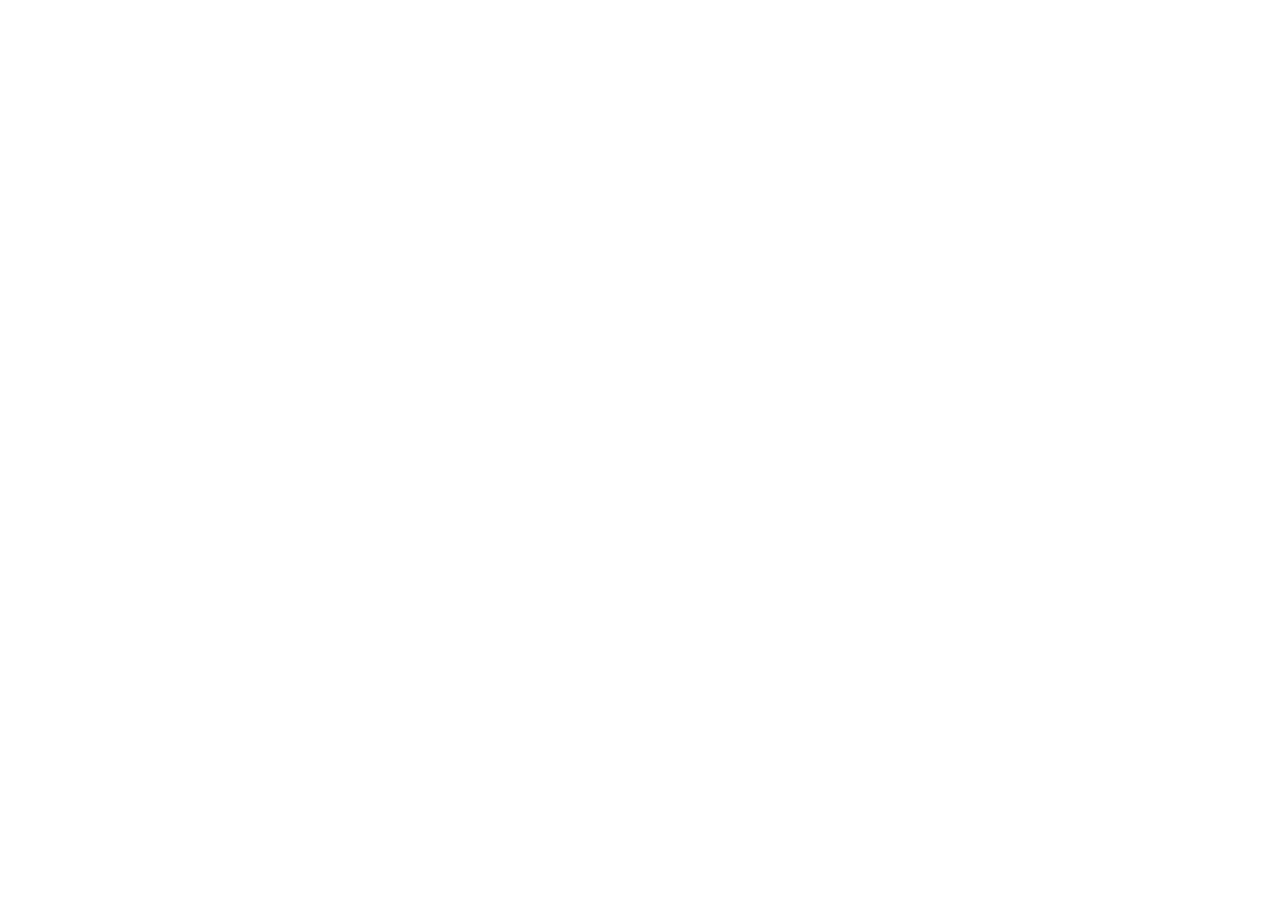
==== index.html @ 91421dbf "initial commit" ====
<!doctype html>
<html lang="en">
    <head>
        <meta charset="utf-8">
        <meta http-equiv="X-UA-Compatible" content="IE=edge">
        <meta name="viewport" content="initial-scale=1,user-scalable=no,maximum-scale=1,width=device-width">
        <meta name="mobile-web-app-capable" content="yes">
        <meta name="apple-mobile-web-app-capable" content="yes">
        <link rel="stylesheet" href="./resources/ol.css">
        <link rel="stylesheet" href="resources/fontawesome-all.min.css">
        <link href="resources/photon-geocoder-autocomplete.min.css" rel="stylesheet">
        <link rel="stylesheet" href="./resources/ol-layerswitcher.css">
        <link rel="stylesheet" href="./resources/qgis2web.css">
        <style>
        html, body {
            background-color: #ffffff;
        }
        .ol-control > * {
            background-color: #f8f8f8!important;
            color: #444444!important;
            border-radius: 0px;
        }
        .ol-attribution a, .gcd-gl-input::placeholder, .search-layer-input-search::placeholder {
            color: #444444!important;
        }
        .search-layer-input-search {
            background-color: #f8f8f8!important;
        }
        .ol-control > *:focus, .ol-control >*:hover {
            background-color: rgba(248, 248, 248, 0.7)!important;
        } 
        .ol-control {
            background-color: rgba(255,255,255,.4) !important;
            padding: 2px !important;
        } 
        </style>

        <style>
        html, body, #map {
            width: 100%;
            height: 100%;
            padding: 0;
            margin: 0;
        }
        </style>
        <title></title>
    </head>
    <body>
        <div id="map">
            <div id="popup" class="ol-popup">
                <a href="#" id="popup-closer" class="ol-popup-closer"></a>
                <div id="popup-content"></div>
            </div>
        </div>
        <script src="resources/qgis2web_expressions.js"></script>
<script src="resources/proj4.js"></script>
        <script>proj4.defs('EPSG:3857','+proj=merc +a=6378137 +b=6378137 +lat_ts=0 +lon_0=0 +x_0=0 +y_0=0 +k=1 +units=m +nadgrids=@null +wktext +no_defs');</script>
        <script src="./resources/functions.js"></script>
        <script src="./resources/ol.js"></script>
        <script src="./resources/ol-layerswitcher.js"></script>
        <script src="resources/photon-geocoder-autocomplete.min.js"></script>
        <script src="resources/olms.js"></script>
        <script src="layers/adm2_with_operations_1.js"></script><script src="layers/sdn_admin0_2.js"></script><script src="layers/20260426_HCF_3.js"></script><script src="layers/sdn_office_locations_4.js"></script>
        <script src="styles/adm2_with_operations_1_style.js"></script><script src="styles/sdn_admin0_2_style.js"></script><script src="styles/20260426_HCF_3_style.js"></script><script src="styles/sdn_office_locations_4_style.js"></script>
        <script src="./layers/layers.js" type="text/javascript"></script> 
        <script src="./resources/Autolinker.min.js"></script>
        <script src="./resources/qgis2web.js"></script>        
    </body>
</html>
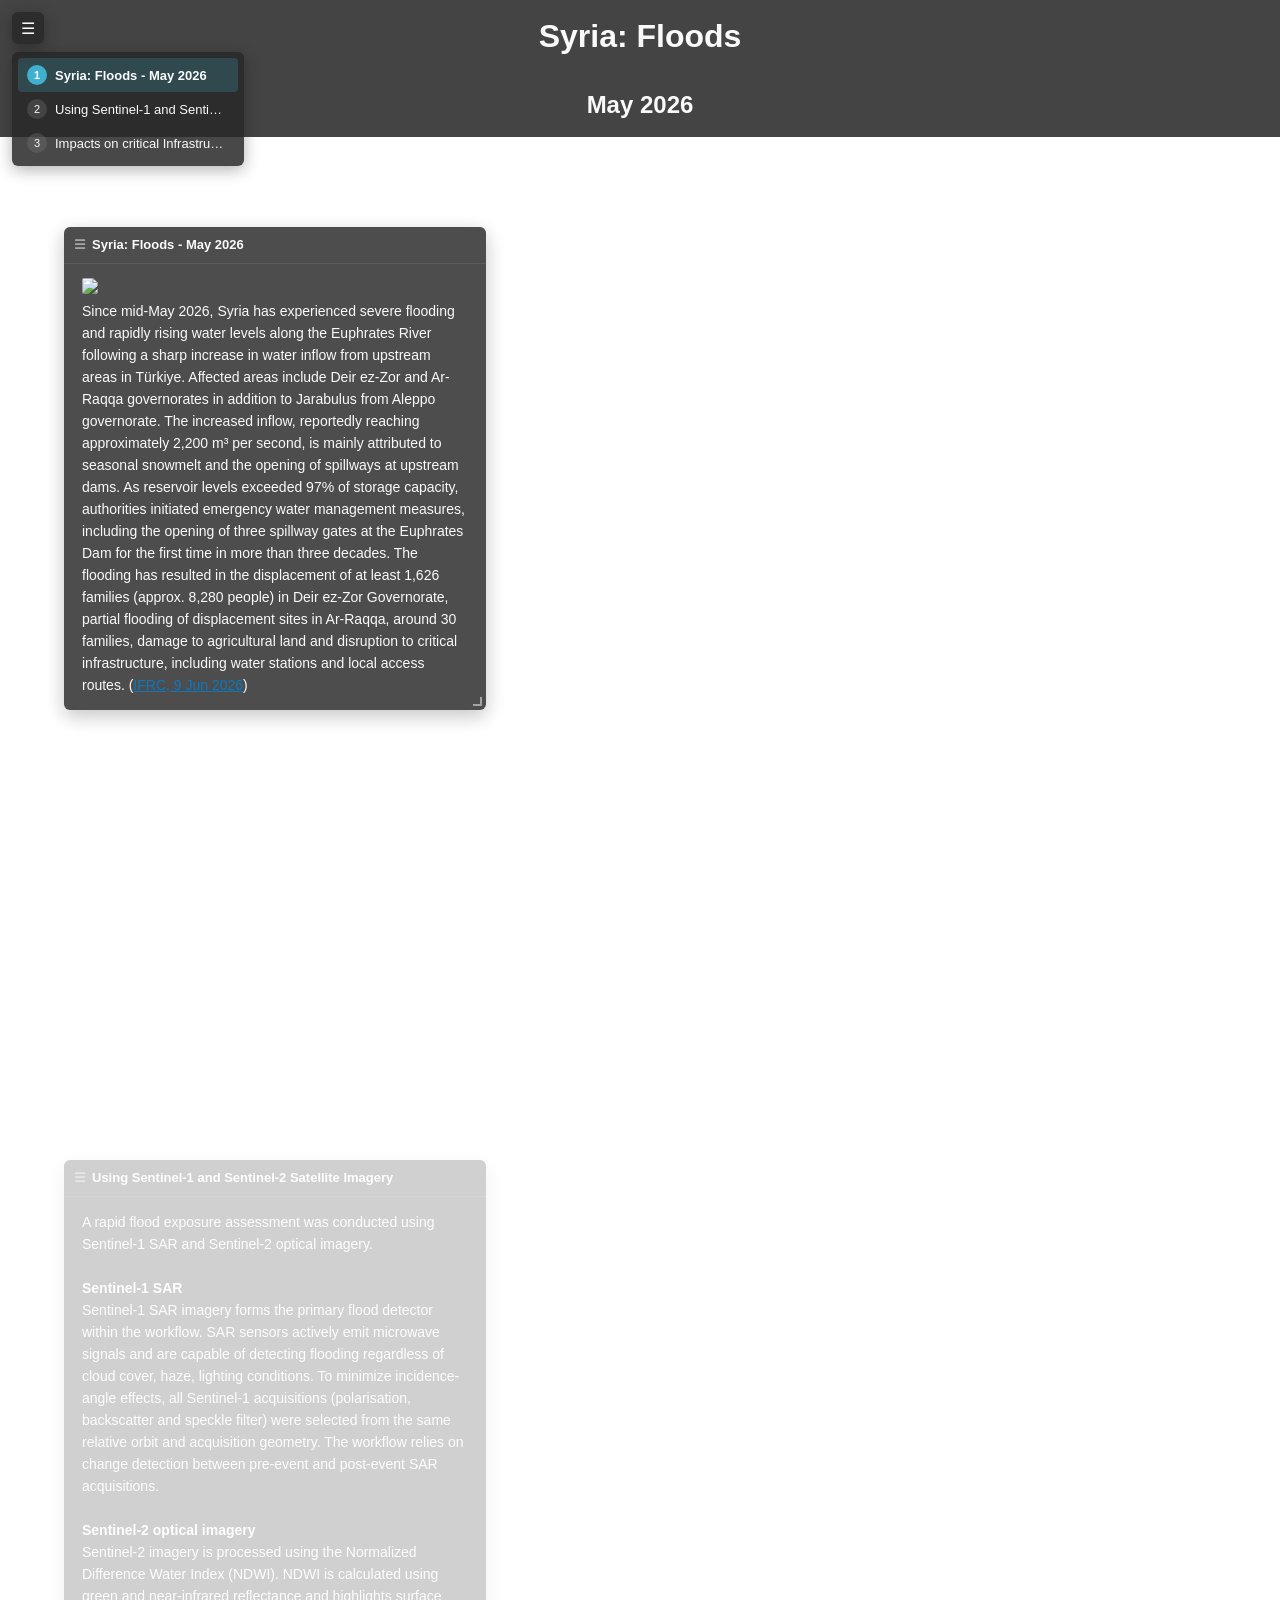
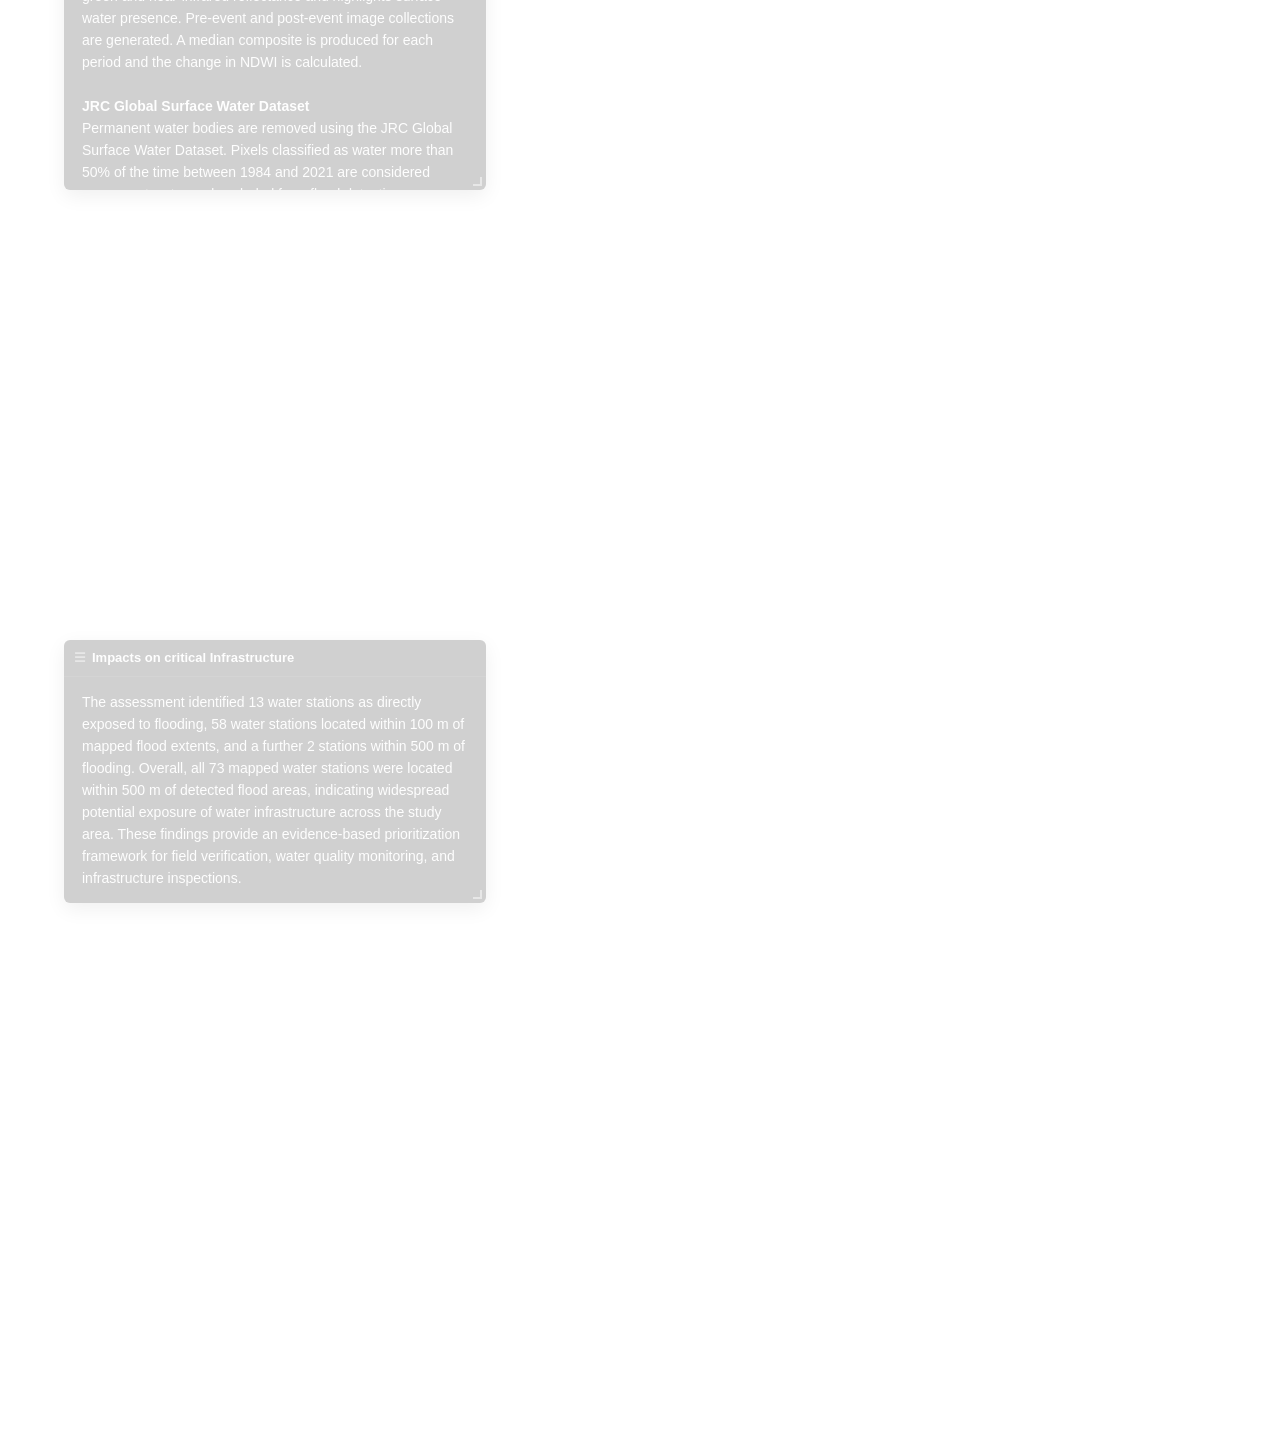
==== commit 8402dd00: "Rename syria-floods_storymap.html to index.html" ====
--- a/index.html
+++ b/index.html
@@ -1,69 +1,559 @@
-<!doctype html>
-<html lang="en">
-    <head>
-        <meta charset="utf-8">
-        <meta http-equiv="X-UA-Compatible" content="IE=edge">
-        <meta name="viewport" content="initial-scale=1,user-scalable=no,maximum-scale=1,width=device-width">
-        <meta name="mobile-web-app-capable" content="yes">
-        <meta name="apple-mobile-web-app-capable" content="yes">
-        <link rel="stylesheet" href="./resources/ol.css">
-        <link rel="stylesheet" href="resources/fontawesome-all.min.css">
-        <link href="resources/photon-geocoder-autocomplete.min.css" rel="stylesheet">
-        <link rel="stylesheet" href="./resources/ol-layerswitcher.css">
-        <link rel="stylesheet" href="./resources/qgis2web.css">
-        <style>
-        html, body {
-            background-color: #ffffff;
-        }
-        .ol-control > * {
-            background-color: #f8f8f8!important;
-            color: #444444!important;
-            border-radius: 0px;
-        }
-        .ol-attribution a, .gcd-gl-input::placeholder, .search-layer-input-search::placeholder {
-            color: #444444!important;
-        }
-        .search-layer-input-search {
-            background-color: #f8f8f8!important;
-        }
-        .ol-control > *:focus, .ol-control >*:hover {
-            background-color: rgba(248, 248, 248, 0.7)!important;
-        } 
-        .ol-control {
-            background-color: rgba(255,255,255,.4) !important;
-            padding: 2px !important;
-        } 
-        </style>
-
-        <style>
-        html, body, #map {
-            width: 100%;
-            height: 100%;
-            padding: 0;
-            margin: 0;
-        }
-        </style>
-        <title></title>
-    </head>
-    <body>
-        <div id="map">
-            <div id="popup" class="ol-popup">
-                <a href="#" id="popup-closer" class="ol-popup-closer"></a>
-                <div id="popup-content"></div>
-            </div>
-        </div>
-        <script src="resources/qgis2web_expressions.js"></script>
-<script src="resources/proj4.js"></script>
-        <script>proj4.defs('EPSG:3857','+proj=merc +a=6378137 +b=6378137 +lat_ts=0 +lon_0=0 +x_0=0 +y_0=0 +k=1 +units=m +nadgrids=@null +wktext +no_defs');</script>
-        <script src="./resources/functions.js"></script>
-        <script src="./resources/ol.js"></script>
-        <script src="./resources/ol-layerswitcher.js"></script>
-        <script src="resources/photon-geocoder-autocomplete.min.js"></script>
-        <script src="resources/olms.js"></script>
-        <script src="layers/adm2_with_operations_1.js"></script><script src="layers/sdn_admin0_2.js"></script><script src="layers/20260426_HCF_3.js"></script><script src="layers/sdn_office_locations_4.js"></script>
-        <script src="styles/adm2_with_operations_1_style.js"></script><script src="styles/sdn_admin0_2_style.js"></script><script src="styles/20260426_HCF_3_style.js"></script><script src="styles/sdn_office_locations_4_style.js"></script>
-        <script src="./layers/layers.js" type="text/javascript"></script> 
-        <script src="./resources/Autolinker.min.js"></script>
-        <script src="./resources/qgis2web.js"></script>        
-    </body>
-</html>
+<!DOCTYPE html>
+<html lang="en">
+
+<head>
+    <meta charset='utf-8' />
+    <title>Syria: Floods</title>
+    <meta name='viewport' content='initial-scale=1,maximum-scale=1,user-scalable=no' />
+    <!-- SRI hashes are pinned to the versions above; update both together. -->
+    <script src='https://unpkg.com/maplibre-gl@5.24.0/dist/maplibre-gl.js' integrity='sha384-5+cfbwT0iiub6VsQAdn6yz16nr6sDiQoHx6tm4O8OVYXHYOxcffFmCJBL0dgdvGp' crossorigin='anonymous'></script>
+    <link href='https://unpkg.com/maplibre-gl@5.24.0/dist/maplibre-gl.css' rel='stylesheet' integrity='sha384-uTttxo/aOKbdE5RlD/SPzSDoDmNvGlUYPjONi2MN/b7c9HPSvW07OIuyP7uL6jxK' crossorigin='anonymous' />
+    <script src="https://unpkg.com/scrollama@3.2.0/build/scrollama.js" integrity="sha384-cQr5Cx9W8UDNyE09swPH4QMork1pq5sHUzY32DbxJ/WpWFSpr2MG8FGs/3pMjp2S" crossorigin="anonymous"></script>
+    <style>
+        body { margin: 0; padding: 0; font-family: -apple-system, BlinkMacSystemFont, 'Segoe UI', Roboto, sans-serif; }
+        a, a:hover, a:visited { color: #0071bc; }
+        #map { top: 0; height: 100vh; width: 100vw; position: fixed; }
+        #header { margin: auto; width: 100%; position: relative; z-index: 5; }
+        #header h1, #header h2, #header p { margin: 0; padding: 2vh 2vw; text-align: center; }
+        #footer { width: 100%; min-height: 5vh; padding: 2vh 0; text-align: center; line-height: 25px; font-size: 13px; position: relative; z-index: 5; }
+        #features { padding-top: 10vh; padding-bottom: 10vh; }
+        .hidden { visibility: hidden; }
+        .centered { width: 50vw; margin: 0 auto; }
+        .lefty { width: 33vw; margin-left: 5vw; }
+        .righty { width: 33vw; margin-left: 62vw; }
+        .fully { width: 100%; margin: auto; }
+        .light { color: #444; background-color: #fafafa; }
+        .dark { color: #fafafa; background-color: #444; }
+        .step { padding-bottom: 50vh; opacity: 0.25; transition: opacity 0.3s; }
+        .step.active { opacity: 0.95; }
+        /* Start/closing slides are empty full-height scroll targets (#998). */
+        .sm-slide-step { min-height: 90vh; padding-bottom: 0; }
+        /* Solid cover painted over the map for a blank/black slide; below the
+           nav, and pointer-events:none so the page still scrolls. */
+        #slide-cover { position: fixed; inset: 0; z-index: 15; display: none; pointer-events: none; }
+        .sm-card { position: relative; display: flex; flex-direction: column; max-height: 70vh; line-height: 22px; font-size: 14px; border-radius: 6px; box-shadow: 0 6px 20px rgba(0,0,0,0.25); overflow: hidden; }
+        .sm-bar { display: flex; align-items: center; gap: 6px; padding: 7px 10px; cursor: move; user-select: none; touch-action: none; font-weight: 600; font-size: 13px; border-bottom: 1px solid rgba(127,127,127,0.25); }
+        .sm-grip { opacity: 0.5; flex-shrink: 0; }
+        .sm-title { overflow: hidden; text-overflow: ellipsis; white-space: nowrap; }
+        .sm-body { flex: 1 1 auto; min-height: 0; overflow-y: auto; padding: 14px 18px; }
+        .sm-body p { margin: 0; }
+        .sm-body img { width: 100%; max-height: 38vh; object-fit: cover; border-radius: 2px; }
+        .sm-resize { position: absolute; right: 0; bottom: 0; width: 18px; height: 18px; cursor: nwse-resize; touch-action: none; }
+        .sm-resize::after { content: ''; position: absolute; right: 4px; bottom: 4px; width: 7px; height: 7px; border-right: 2px solid currentColor; border-bottom: 2px solid currentColor; opacity: 0.5; }
+        #nav { position: fixed; left: 12px; top: 52px; max-height: calc(100vh - 64px); width: 220px; overflow-y: auto; z-index: 20; border-radius: 6px; padding: 6px; box-shadow: 0 4px 16px rgba(0,0,0,0.3); font-size: 13px; }
+        #nav.dark { background: rgba(40,40,40,0.85); color: #fafafa; }
+        #nav.light { background: rgba(250,250,250,0.92); color: #444; }
+        #nav.hidden-nav { display: none; }
+        /* Toggle button for the chapter list (#995). */
+        #nav-toggle { position: fixed; left: 12px; top: 12px; z-index: 21; width: 32px; height: 32px; border: none; border-radius: 6px; cursor: pointer; display: flex; align-items: center; justify-content: center; font-size: 16px; box-shadow: 0 4px 16px rgba(0,0,0,0.3); }
+        #nav-toggle.dark { background: rgba(40,40,40,0.85); color: #fafafa; }
+        #nav-toggle.light { background: rgba(250,250,250,0.92); color: #444; }
+        .nav-item { display: flex; gap: 8px; align-items: center; padding: 7px 9px; border-radius: 4px; cursor: pointer; }
+        .nav-item:hover { background: rgba(127,127,127,0.18); }
+        .nav-item.active { background: rgba(63,177,206,0.22); font-weight: 600; }
+        .nav-num { width: 20px; height: 20px; border-radius: 50%; background: rgba(127,127,127,0.3); display: inline-flex; align-items: center; justify-content: center; font-size: 11px; flex-shrink: 0; }
+        .nav-item.active .nav-num { background: #3fb1ce; color: #fff; }
+        .nav-title { overflow: hidden; text-overflow: ellipsis; white-space: nowrap; }
+        /* Keep the nav toggle reachable on small screens so the chapter list
+           stays discoverable; only cap the pane width to the viewport. */
+        @media (max-width: 750px) { .centered, .lefty, .righty, .fully { width: 90vw; margin: 0 auto; } #nav { width: auto; max-width: calc(100vw - 24px); } }
+        .maplibregl-canvas-container.maplibregl-touch-zoom-rotate.maplibregl-touch-drag-pan,
+        .maplibregl-canvas-container.maplibregl-touch-zoom-rotate.maplibregl-touch-drag-pan .maplibregl-canvas { touch-action: unset; }
+        #inset-map { position: fixed; width: 180px; height: 180px; border: 2px solid rgba(255, 255, 255, 0.8); border-radius: 4px; box-shadow: 0 2px 10px rgba(0, 0, 0, 0.3); z-index: 10; }
+        #inset-map.top-left { top: 10px; left: 10px; }
+        #inset-map.top-right { top: 10px; right: 10px; }
+        #inset-map.bottom-left { bottom: 30px; left: 10px; }
+        #inset-map.bottom-right { bottom: 30px; right: 10px; }
+        .inset-marker { width: 12px; height: 12px; background-color: #ff6b6b; border: 2px solid white; border-radius: 50%; box-shadow: 0 2px 4px rgba(0, 0, 0, 0.3); }
+    </style>
+</head>
+
+<body>
+    <div id="map"></div>
+    <div id="story"></div>
+
+    <script>
+        var config = {
+    "style": "https://tiles.openfreemap.org/styles/liberty",
+    "projection": "mercator",
+    "showMarkers": false,
+    "markerColor": "#3fb1ce",
+    "inset": true,
+    "insetPosition": "bottom-right",
+    "insetStyle": "https://basemaps.cartocdn.com/gl/positron-gl-style/style.json",
+    "insetZoom": 1,
+    "theme": "dark",
+    "auto": false,
+    "hideChapterNav": false,
+    "startSlide": "none",
+    "endSlide": "none",
+    "globalView": {
+        "center": [
+            0,
+            20
+        ],
+        "zoom": 0.6,
+        "pitch": 0,
+        "bearing": 0
+    },
+    "startStepId": "__story_start__",
+    "endStepId": "__story_end__",
+    "navToggleLabel": "Toggle chapter list",
+    "title": "Syria: Floods",
+    "subtitle": "May 2026",
+    "byline": "",
+    "footer": "",
+    "chapters": [
+        {
+            "id": "826bf9f7-1dea-48bf-9ca9-4e20dc537b6d",
+            "alignment": "left",
+            "hidden": false,
+            "title": "Syria: Floods - May 2026",
+            "image": "https://encrypted-tbn0.gstatic.com/images?q=tbn:ANd9GcSslNcKf5wWpE1GiyU4N1nhE_xN5Qv2vwcPziFyuU2mZw&s=10",
+            "description": "<p>Since mid-May 2026, Syria has experienced severe flooding and rapidly rising water levels along the Euphrates River following a sharp increase in water inflow from upstream areas in Türkiye. Affected areas include Deir ez-Zor and Ar-Raqqa governorates in addition to Jarabulus from Aleppo governorate. The increased inflow, reportedly reaching approximately 2,200 m³ per second, is mainly attributed to seasonal snowmelt and the opening of spillways at upstream dams. As reservoir levels exceeded 97% of storage capacity, authorities initiated emergency water management measures, including the opening of three spillway gates at the Euphrates Dam for the first time in more than three decades. The flooding has resulted in the displacement of at least 1,626 families (approx. 8,280 people) in Deir ez-Zor Governorate, partial flooding of displacement sites in Ar-Raqqa, around 30 families, damage to agricultural land and disruption to critical infrastructure, including water stations and local access routes. (<a href=\"https://reliefweb.int/node/4215560/\">IFRC, 9 Jun 2026<\/a>)<\/p>",
+            "location": {
+                "center": [
+                    39.84635480259021,
+                    35.461527410510286
+                ],
+                "zoom": 7.823825531131459,
+                "pitch": 0,
+                "bearing": 0
+            },
+            "mapAnimation": "flyTo",
+            "rotateAnimation": false,
+            "callback": "",
+            "onChapterEnter": [
+                {
+                    "layer": "basemap-esri-world-imagery",
+                    "opacity": 1,
+                    "duration": 1000
+                },
+                {
+                    "layer": "vector-foppoad",
+                    "opacity": 0,
+                    "duration": 1000
+                }
+            ],
+            "onChapterExit": []
+        },
+        {
+            "id": "ae7ae0db-b40f-4c99-979f-4681171327d2",
+            "alignment": "left",
+            "hidden": false,
+            "title": "Using Sentinel-1 and Sentinel-2 Satellite Imagery",
+            "image": "",
+            "description": "<p>A rapid flood exposure assessment was conducted using Sentinel-1 SAR and Sentinel-2 optical imagery.\n<br>\n<br>\n<b>Sentinel-1 SAR<\/b>\n<br>Sentinel-1 SAR imagery forms the primary flood detector within the workflow. SAR sensors actively emit microwave signals and are capable of detecting flooding regardless of cloud cover, haze, lighting conditions. To minimize incidence-angle effects, all Sentinel-1 acquisitions (polarisation, backscatter and speckle filter) were selected from the same relative orbit and acquisition geometry. The workflow relies on change detection between pre-event and post-event SAR acquisitions.\n<br>\n<br>\n<b>Sentinel-2 optical imagery<\/b>\n<br>Sentinel-2 imagery is processed using the Normalized Difference Water Index (NDWI). NDWI is calculated using green and near-infrared reflectance and highlights surface water presence. Pre-event and post-event image collections are generated. A median composite is produced for each period and the change in NDWI is calculated.\n<br>\n<br>\n<b>JRC Global Surface Water Dataset<\/b>\n<br>Permanent water bodies are removed using the JRC Global Surface Water Dataset. Pixels classified as water more than 50% of the time between 1984 and 2021 are considered permanent water and excluded from flood detection.\n<br>\n<br>\nThe red areas shown on the map indicate the combined flood detections from Sentinel-1 and Sentinel-2<\/p>",
+            "location": {
+                "center": [
+                    39.21318654819106,
+                    35.86657689725662
+                ],
+                "zoom": 11.136296899595903,
+                "pitch": 0,
+                "bearing": 0
+            },
+            "mapAnimation": "flyTo",
+            "rotateAnimation": false,
+            "callback": "",
+            "onChapterEnter": [
+                {
+                    "layer": "basemap-esri-world-imagery",
+                    "opacity": 1,
+                    "duration": 1000
+                },
+                {
+                    "layer": "vector-foppoad",
+                    "opacity": 0,
+                    "duration": 1000
+                }
+            ],
+            "onChapterExit": []
+        },
+        {
+            "id": "61b2080a-58e6-4506-94ed-2419f659fa6b",
+            "alignment": "left",
+            "hidden": false,
+            "title": "Impacts on critical Infrastructure",
+            "image": "",
+            "description": "<p>\nThe assessment identified 13 water stations as directly exposed to flooding, 58 water stations located within 100 m of mapped flood extents, and a further 2 stations within 500 m of flooding. Overall, all 73 mapped water stations were located within 500 m of detected flood areas, indicating widespread potential exposure of water infrastructure across the study area. These findings provide an evidence-based prioritization framework for field verification, water quality monitoring, and infrastructure inspections.\n<\/p>",
+            "location": {
+                "center": [
+                    40.134029736208504,
+                    35.157437647575506
+                ],
+                "zoom": 9.185496595441512,
+                "pitch": 0,
+                "bearing": 0
+            },
+            "mapAnimation": "flyTo",
+            "rotateAnimation": false,
+            "callback": "",
+            "onChapterEnter": [
+                {
+                    "layer": "vector-foppoad",
+                    "opacity": 1,
+                    "duration": 1000
+                },
+                {
+                    "layer": "basemap-esri-world-imagery",
+                    "opacity": 1,
+                    "duration": 1000
+                }
+            ],
+            "onChapterExit": []
+        }
+    ]
+};
+    </script>
+    <script>
+        var layerTypes = {
+            'fill': ['fill-opacity'],
+            'line': ['line-opacity'],
+            'circle': ['circle-opacity', 'circle-stroke-opacity'],
+            'symbol': ['icon-opacity', 'text-opacity'],
+            'raster': ['raster-opacity'],
+            'fill-extrusion': ['fill-extrusion-opacity'],
+            'heatmap': ['heatmap-opacity'],
+            'hillshade': ['hillshade-exaggeration']
+        };
+        var alignments = { 'left': 'lefty', 'center': 'centered', 'right': 'righty', 'full': 'fully' };
+
+        function getLayerPaintType(layer) { var sl = map.getLayer(layer); return sl ? layerTypes[sl.type] : null; }
+        function setLayerOpacity(layer) {
+            if (!map.getLayer(layer.layer)) return;
+            var paintProps = getLayerPaintType(layer.layer);
+            if (!paintProps) return;
+            paintProps.forEach(function (prop) {
+                if (layer.duration) {
+                    map.setPaintProperty(layer.layer, prop + '-transition', { duration: layer.duration });
+                }
+                map.setPaintProperty(layer.layer, prop, layer.opacity);
+            });
+        }
+
+        var story = document.getElementById('story');
+        var features = document.createElement('div');
+        features.setAttribute('id', 'features');
+        var header = document.createElement('div');
+
+        if (config.title) { var t = document.createElement('h1'); t.innerText = config.title; header.appendChild(t); }
+        if (config.subtitle) { var s = document.createElement('h2'); s.innerText = config.subtitle; header.appendChild(s); }
+        if (config.byline) { var b = document.createElement('p'); b.innerText = config.byline; header.appendChild(b); }
+        if (header.children.length > 0) { header.classList.add(config.theme); header.setAttribute('id', 'header'); story.appendChild(header); }
+
+        function makeDraggable(handle, card) {
+            var dx = 0, dy = 0;
+            handle.addEventListener('pointerdown', function (e) {
+                e.preventDefault();
+                var sx = e.clientX, sy = e.clientY, bx = dx, by = dy;
+                function move(ev) { dx = bx + (ev.clientX - sx); dy = by + (ev.clientY - sy); card.style.transform = 'translate(' + dx + 'px,' + dy + 'px)'; }
+                function up() { window.removeEventListener('pointermove', move); window.removeEventListener('pointerup', up); }
+                window.addEventListener('pointermove', move); window.addEventListener('pointerup', up);
+            });
+            handle.addEventListener('dblclick', function () { dx = 0; dy = 0; card.style.transform = ''; });
+        }
+        function makeResizable(handle, card) {
+            handle.addEventListener('pointerdown', function (e) {
+                e.preventDefault(); e.stopPropagation();
+                var sx = e.clientX, sy = e.clientY, r = card.getBoundingClientRect(), bw = r.width, bh = r.height;
+                function move(ev) { card.style.width = Math.max(200, bw + (ev.clientX - sx)) + 'px'; card.style.height = Math.max(120, bh + (ev.clientY - sy)) + 'px'; }
+                function up() { window.removeEventListener('pointermove', move); window.removeEventListener('pointerup', up); }
+                window.addEventListener('pointermove', move); window.addEventListener('pointerup', up);
+            });
+        }
+
+        // Optional intro/outro slides are empty full-height scroll targets;
+        // their treatment (cover or camera) is applied on enter (#998).
+        function makeSlideStep(id) {
+            var s = document.createElement('div');
+            s.className = 'step sm-slide-step';
+            s.setAttribute('id', id);
+            return s;
+        }
+        if (config.startSlide && config.startSlide !== 'none') features.appendChild(makeSlideStep(config.startStepId));
+
+        config.chapters.forEach(function (record, idx) {
+            var container = document.createElement('div');
+            container.setAttribute('id', record.id);
+            container.classList.add('step');
+            container.classList.add(alignments[record.alignment] || 'centered');
+            // Don't pre-activate chapter 1 when a start slide opens the story, so
+            // its active state isn't shown during the intro slide (#998 review).
+            if (idx === 0 && !(config.startSlide && config.startSlide !== 'none')) container.classList.add('active');
+            if (record.hidden) container.classList.add('hidden');
+
+            var card = document.createElement('div');
+            card.className = 'sm-card ' + config.theme;
+
+            var bar = document.createElement('div');
+            bar.className = 'sm-bar';
+            var grip = document.createElement('span'); grip.className = 'sm-grip'; grip.textContent = '☰';
+            var barTitle = document.createElement('span'); barTitle.className = 'sm-title'; barTitle.innerText = record.title || ('Chapter ' + (idx + 1));
+            bar.appendChild(grip); bar.appendChild(barTitle);
+            makeDraggable(bar, card);
+            card.appendChild(bar);
+
+            var body = document.createElement('div');
+            body.className = 'sm-body';
+            if (record.image) { var img = new Image(); img.src = record.image; body.appendChild(img); }
+            if (record.description) { var p = document.createElement('p'); p.innerHTML = record.description; body.appendChild(p); }
+            card.appendChild(body);
+
+            var rz = document.createElement('div'); rz.className = 'sm-resize';
+            makeResizable(rz, card);
+            card.appendChild(rz);
+
+            container.appendChild(card);
+            features.appendChild(container);
+        });
+        if (config.endSlide && config.endSlide !== 'none') features.appendChild(makeSlideStep(config.endStepId));
+        story.appendChild(features);
+
+        // Navigation pane: list chapters and jump to one on click.
+        var nav = document.createElement('div');
+        nav.id = 'nav';
+        nav.className = config.theme;
+        config.chapters.forEach(function (record, idx) {
+            var item = document.createElement('div');
+            item.className = 'nav-item' + ((idx === 0 && !(config.startSlide && config.startSlide !== 'none')) ? ' active' : '');
+            item.setAttribute('data-id', record.id);
+            var num = document.createElement('span'); num.className = 'nav-num'; num.innerText = (idx + 1);
+            var t = document.createElement('span'); t.className = 'nav-title'; t.innerText = record.title || ('Chapter ' + (idx + 1));
+            item.appendChild(num); item.appendChild(t);
+            item.addEventListener('click', function () {
+                var c = document.getElementById(record.id);
+                var card = c && c.querySelector('.sm-card');
+                (card || c).scrollIntoView({ block: 'center' });
+            });
+            nav.appendChild(item);
+        });
+        document.body.appendChild(nav);
+        var navItems = nav.querySelectorAll('.nav-item');
+
+        // Toggle button so the chapter list can be opened/closed; it starts
+        // collapsed for a "discoverable chapters" story (#995).
+        var navToggle = document.createElement('button');
+        navToggle.id = 'nav-toggle';
+        navToggle.className = config.theme;
+        navToggle.type = 'button';
+        navToggle.title = config.navToggleLabel;
+        navToggle.setAttribute('aria-label', config.navToggleLabel);
+        // aria-pressed mirrors the in-app presenter so assistive tech announces
+        // whether the chapter list is open (#995). It is true when the nav shows.
+        navToggle.setAttribute('aria-pressed', config.hideChapterNav ? 'false' : 'true');
+        navToggle.textContent = '☰';
+        navToggle.addEventListener('click', function () {
+            var nowHidden = nav.classList.toggle('hidden-nav');
+            navToggle.setAttribute('aria-pressed', nowHidden ? 'false' : 'true');
+        });
+        document.body.appendChild(navToggle);
+        if (config.hideChapterNav) nav.classList.add('hidden-nav');
+
+        // Solid cover for a blank/black start or closing slide (#998).
+        var cover = document.createElement('div');
+        cover.id = 'slide-cover';
+        document.body.appendChild(cover);
+        function slideBg(mode) {
+            if (mode === 'black') return '#000000';
+            if (mode === 'blank') return config.theme === 'light' ? '#fafafa' : '#444444';
+            return null;
+        }
+
+        var footer = document.createElement('div');
+        if (config.footer) { var f = document.createElement('p'); f.innerHTML = config.footer; footer.appendChild(f); }
+        if (footer.children.length > 0) { footer.classList.add(config.theme); footer.setAttribute('id', 'footer'); story.appendChild(footer); }
+
+        // Apply the start slide's initial state during DOM construction (before
+        // map load) so a slow style/tile load can't flash the story header/footer
+        // or an uncovered map on a supposedly text-free start slide (#998 review).
+        if (config.startSlide && config.startSlide !== 'none') {
+            var startHeaderEl = document.getElementById('header');
+            if (startHeaderEl) startHeaderEl.classList.add('hidden');
+            var startFooterEl = document.getElementById('footer');
+            if (startFooterEl) startFooterEl.classList.add('hidden');
+            var startBg = slideBg(config.startSlide);
+            if (startBg) { cover.style.background = startBg; cover.style.display = 'block'; }
+        }
+
+        // Shape right-to-left scripts (Arabic, Hebrew, Persian, …) correctly so
+        // basemap labels are not rendered reversed. Lazy-loaded, so it only
+        // downloads when an RTL label is actually encountered. The URL is loaded
+        // by a Web Worker via importScripts(), which (unlike a <script> tag)
+        // cannot carry an SRI integrity hash; we pin the exact version instead,
+        // matching the CDN trust already extended to maplibre-gl/scrollama above.
+        if (maplibregl.getRTLTextPluginStatus?.() === 'unavailable') {
+            // MapLibre GL v4+ signature is (url, lazy?) returning a Promise; the
+            // lazy flag is the SECOND arg, and the Promise must be caught.
+            maplibregl.setRTLTextPlugin('https://unpkg.com/@mapbox/mapbox-gl-rtl-text@0.4.0/dist/mapbox-gl-rtl-text.js', true).catch(function (e) { console.error('[GeoLibre] RTL plugin failed', e); });
+        }
+
+        // For a global start slide, open the map (and inset/markers) at the
+        // global view rather than chapter 0, so a slow style/tile load doesn't
+        // flash chapter 0's view before the load handler flies out (#998 review).
+        var openLocation = config.startSlide === 'global' ? config.globalView : config.chapters[0].location;
+
+        var map = new maplibregl.Map({
+            container: 'map',
+            style: config.style,
+            center: openLocation.center,
+            zoom: openLocation.zoom,
+            bearing: openLocation.bearing,
+            pitch: openLocation.pitch,
+            interactive: false
+        });
+
+        var insetMap = null, insetMarker = null;
+        if (config.inset) {
+            var insetContainer = document.createElement('div');
+            insetContainer.id = 'inset-map';
+            insetContainer.classList.add(config.insetPosition || 'bottom-left');
+            document.body.appendChild(insetContainer);
+            insetMap = new maplibregl.Map({ container: 'inset-map', style: config.insetStyle, center: openLocation.center, zoom: config.insetZoom || 1, interactive: false, attributionControl: false });
+            var markerEl = document.createElement('div');
+            markerEl.className = 'inset-marker';
+            insetMarker = new maplibregl.Marker({ element: markerEl }).setLngLat(openLocation.center).addTo(insetMap);
+            // The global overview shows no marker; hide it immediately.
+            if (config.startSlide === 'global') insetMarker.getElement().style.visibility = 'hidden';
+        }
+
+        var marker = null;
+        if (config.showMarkers) {
+            marker = new maplibregl.Marker({ color: config.markerColor });
+            marker.setLngLat(openLocation.center).addTo(map);
+            if (config.startSlide === 'global') marker.getElement().style.visibility = 'hidden';
+        }
+
+        var scroller = scrollama();
+        var cameraToken = 0;
+        // Set once the start slide is initialized synchronously on load, so the
+        // first (redundant) Scrollama enter for it is skipped (#998 review).
+        var startSlideInitialized = false;
+
+        map.once('load', function () {
+            // Match the in-app projection (globe by default) so the exported
+            // story does not silently fall back to 2D Mercator (#917).
+            try {
+                map.setProjection({ type: config.projection || 'globe' });
+            } catch (e) {
+                console.error('[GeoLibre] projection failed', e);
+            }
+    map.addSource("basemap-esri-world-imagery-source", {"type":"raster","tiles":["https://server.arcgisonline.com/ArcGIS/rest/services/World_Imagery/MapServer/tile/{z}/{y}/{x}"],"tileSize":256,"maxzoom":19,"attribution":"Tiles &copy; Esri, Maxar, Earthstar Geographics, and the GIS User Community"});
+    map.addLayer({"type":"raster","paint":{"raster-opacity":1,"raster-brightness-min":0,"raster-brightness-max":1,"raster-saturation":0,"raster-contrast":0,"raster-hue-rotate":0},"id":"basemap-esri-world-imagery","source":"basemap-esri-world-imagery-source"});
+    map.addSource("vector-foppoad-source", {"type":"geojson","data":{"type":"FeatureCollection","features":[{"type":"Feature","geometry":{"type":"Point","coordinates":[38.834409,35.933762]},"properties":{"system:index":"0","Governorate":"Raqqa","Water Station name":"Abu Rajab ","distance_to_flood_m":"22.360679774997898","flooded_20m":"1","lat":"35.933762","lon":"38.834409","risk_level":"Near flood",".geo":"{\"type\":\"Point\",\"coordinates\":[38.834409,35.933762]}"}},{"type":"Feature","geometry":{"type":"Point","coordinates":[38.760706,35.886767]},"properties":{"system:index":"1","Governorate":"Raqqa","Water Station name":"Hammam  ","distance_to_flood_m":"14.142135623730951","flooded_20m":"1","lat":"35.886767","lon":"38.760706","risk_level":"Flooded",".geo":"{\"type\":\"Point\",\"coordinates\":[38.76070599999999,35.886767]}"}},{"type":"Feature","geometry":{"type":"Point","coordinates":[39.382975,35.827538]},"properties":{"system:index":"2","Governorate":"Raqqa","Water Station name":"Zur Shummer  ","distance_to_flood_m":"31.622776601683796","flooded_20m":"0","lat":"35.827538","lon":"39.382975","risk_level":"Near flood",".geo":"{\"type\":\"Point\",\"coordinates\":[39.382975,35.827538]}"}},{"type":"Feature","geometry":{"type":"Point","coordinates":[39.005862,35.930711]},"properties":{"system:index":"3","Governorate":"Raqqa","Water Station name":"Raqqa Main Station","distance_to_flood_m":"89.44271909999159","flooded_20m":"0","lat":"35.930711","lon":"39.005862","risk_level":"Near flood",".geo":"{\"type\":\"Point\",\"coordinates\":[39.005862,35.930711]}"}},{"type":"Feature","geometry":{"type":"Point","coordinates":[38.95313,35.940439]},"properties":{"system:index":"4","Governorate":"Raqqa","Water Station name":"Hawi Al Hawa","distance_to_flood_m":"0.0","flooded_20m":"1","lat":"35.940439","lon":"38.95313","risk_level":"Flooded",".geo":"{\"type\":\"Point\",\"coordinates\":[38.95313,35.940439]}"}},{"type":"Feature","geometry":{"type":"Point","coordinates":[39.492233,35.798799]},"properties":{"system:index":"5","Governorate":"Raqqa","Water Station name":"Al Mugla","distance_to_flood_m":"22.360679774997898","flooded_20m":"0","lat":"35.798799","lon":"39.492233","risk_level":"Near flood",".geo":"{\"type\":\"Point\",\"coordinates\":[39.492233,35.798798999999995]}"}},{"type":"Feature","geometry":{"type":"Point","coordinates":[39.69573,35.765137]},"properties":{"system:index":"6","Governorate":"Raqqa","Water Station name":"Jazrat Abo Humaid","distance_to_flood_m":"41.23105625617661","flooded_20m":"0","lat":"35.765137","lon":"39.69573","risk_level":"Near flood",".geo":"{\"type\":\"Point\",\"coordinates\":[39.69573,35.765137]}"}},{"type":"Feature","geometry":{"type":"Point","coordinates":[39.1889,35.87042]},"properties":{"system:index":"7","Governorate":"Raqqa","Water Station name":"Hamra Balasem","distance_to_flood_m":"28.284271247461902","flooded_20m":"0","lat":"35.87042","lon":"39.1889","risk_level":"Near flood",".geo":"{\"type\":\"Point\",\"coordinates\":[39.1889,35.87042]}"}},{"type":"Feature","geometry":{"type":"Point","coordinates":[38.772867,35.905673]},"properties":{"system:index":"8","Governorate":"Raqqa","Water Station name":"Hawijt Farag","distance_to_flood_m":"20.0","flooded_20m":"1","lat":"35.905673","lon":"38.772867","risk_level":"Flooded",".geo":"{\"type\":\"Point\",\"coordinates\":[38.772867000000005,35.905673]}"}},{"type":"Feature","geometry":{"type":"Point","coordinates":[38.933787,35.92883]},"properties":{"system:index":"9","Governorate":"Raqqa","Water Station name":"Hawijt Zahra","distance_to_flood_m":"0.0","flooded_20m":"1","lat":"35.92883","lon":"38.933787","risk_level":"Flooded",".geo":"{\"type\":\"Point\",\"coordinates\":[38.933787,35.92882999999999]}"}},{"type":"Feature","geometry":{"type":"Point","coordinates":[39.630459,35.798161]},"properties":{"system:index":"10","Governorate":"Raqqa","Water Station name":"Al Shaher","distance_to_flood_m":"56.568542494923804","flooded_20m":"0","lat":"35.798161","lon":"39.630459","risk_level":"Near flood",".geo":"{\"type\":\"Point\",\"coordinates\":[39.630459,35.798161]}"}},{"type":"Feature","geometry":{"type":"Point","coordinates":[40.13628351,35.35950306]},"properties":{"system:index":"11","Governorate":"Deir-ez-Zor","Water Station name":"Al Husainia (ne)","distance_to_flood_m":"50.0","flooded_20m":"0","lat":"35.35950306","lon":"40.13628351","risk_level":"Near flood",".geo":"{\"type\":\"Point\",\"coordinates\":[40.13628351,35.35950306000001]}"}},{"type":"Feature","geometry":{"type":"Point","coordinates":[40.0808398,35.40444293]},"properties":{"system:index":"12","Governorate":"Deir-ez-Zor","Water Station name":"Al Fourat","distance_to_flood_m":"0.0","flooded_20m":"1","lat":"35.40444293","lon":"40.0808398","risk_level":"Flooded",".geo":"{\"type\":\"Point\",\"coordinates\":[40.0808398,35.40444293]}"}},{"type":"Feature","geometry":{"type":"Point","coordinates":[40.15618333,35.34429444]},"properties":{"system:index":"13","Governorate":"Deir-ez-Zor","Water Station name":"Deir-ez-Zor (Al Qazzel)","distance_to_flood_m":"183.5755975068582","flooded_20m":"0","lat":"35.34429444","lon":"40.15618333","risk_level":"Potentially affected",".geo":"{\"type\":\"Point\",\"coordinates\":[40.156183330000005,35.34429444]}"}},{"type":"Feature","geometry":{"type":"Point","coordinates":[39.95175833,35.535475]},"properties":{"system:index":"14","Governorate":"Deir-ez-Zor","Water Station name":"Ali","distance_to_flood_m":"50.0","flooded_20m":"0","lat":"35.535475","lon":"39.95175833","risk_level":"Near flood",".geo":"{\"type\":\"Point\",\"coordinates\":[39.95175833,35.535475]}"}},{"type":"Feature","geometry":{"type":"Point","coordinates":[39.69555071,35.76526724]},"properties":{"system:index":"15","Governorate":"Deir-ez-Zor","Water Station name":"Jazaret Elbuhmeid","distance_to_flood_m":"36.05551275463989","flooded_20m":"0","lat":"35.76526724","lon":"39.69555071","risk_level":"Near flood",".geo":"{\"type\":\"Point\",\"coordinates\":[39.69555071,35.76526724]}"}},{"type":"Feature","geometry":{"type":"Point","coordinates":[39.69555071,35.76526724]},"properties":{"system:index":"16","Governorate":"Deir-ez-Zor","Water Station name":"Jazaret Milaj","distance_to_flood_m":"36.05551275463989","flooded_20m":"0","lat":"35.76526724","lon":"39.69555071","risk_level":"Near flood",".geo":"{\"type\":\"Point\",\"coordinates\":[39.69555071,35.76526724]}"}},{"type":"Feature","geometry":{"type":"Point","coordinates":[39.91041866,35.54697489]},"properties":{"system:index":"17","Governorate":"Deir-ez-Zor","Water Station name":"Kasra","distance_to_flood_m":"22.360679774997898","flooded_20m":"1","lat":"35.54697489","lon":"39.91041866","risk_level":"Near flood",".geo":"{\"type\":\"Point\",\"coordinates\":[39.91041866,35.54697489]}"}},{"type":"Feature","geometry":{"type":"Point","coordinates":[39.84316944,35.67084722]},"properties":{"system:index":"18","Governorate":"Deir-ez-Zor","Water Station name":"Kobar","distance_to_flood_m":"31.622776601683796","flooded_20m":"0","lat":"35.67084722","lon":"39.84316944","risk_level":"Near flood",".geo":"{\"type\":\"Point\",\"coordinates\":[39.84316944,35.67084722]}"}},{"type":"Feature","geometry":{"type":"Point","coordinates":[40.09353611,35.40614444]},"properties":{"system:index":"19","Governorate":"Deir-ez-Zor","Water Station name":"Lower Safira","distance_to_flood_m":"22.360679774997898","flooded_20m":"1","lat":"35.40614444","lon":"40.09353611","risk_level":"Near flood",".geo":"{\"type\":\"Point\",\"coordinates\":[40.09353611,35.40614444]}"}},{"type":"Feature","geometry":{"type":"Point","coordinates":[40.07229167,35.44603333]},"properties":{"system:index":"20","Governorate":"Deir-ez-Zor","Water Station name":"Mhemideh","distance_to_flood_m":"28.284271247461902","flooded_20m":"0","lat":"35.44603333","lon":"40.07229167","risk_level":"Near flood",".geo":"{\"type\":\"Point\",\"coordinates\":[40.07229167,35.44603333]}"}},{"type":"Feature","geometry":{"type":"Point","coordinates":[39.97112457,35.52214268]},"properties":{"system:index":"21","Governorate":"Deir-ez-Zor","Water Station name":"Sawa","distance_to_flood_m":"60.82762530298219","flooded_20m":"0","lat":"35.52214268","lon":"39.97112457","risk_level":"Near flood",".geo":"{\"type\":\"Point\",\"coordinates\":[39.97112457,35.52214268000001]}"}},{"type":"Feature","geometry":{"type":"Point","coordinates":[39.69555071,35.76526724]},"properties":{"system:index":"22","Governorate":"Deir-ez-Zor","Water Station name":"Shate","distance_to_flood_m":"36.05551275463989","flooded_20m":"0","lat":"35.76526724","lon":"39.69555071","risk_level":"Near flood",".geo":"{\"type\":\"Point\",\"coordinates\":[39.69555071,35.76526724]}"}},{"type":"Feature","geometry":{"type":"Point","coordinates":[40.43173034,35.10349969]},"properties":{"system:index":"23","Governorate":"Deir-ez-Zor","Water Station name":"Shiheil","distance_to_flood_m":"94.33981132056603","flooded_20m":"0","lat":"35.10349969","lon":"40.43173034","risk_level":"Near flood",".geo":"{\"type\":\"Point\",\"coordinates\":[40.431730339999994,35.10349969]}"}},{"type":"Feature","geometry":{"type":"Point","coordinates":[40.43179133,35.06706368]},"properties":{"system:index":"24","Governorate":"Deir-ez-Zor","Water Station name":"Shiheil","distance_to_flood_m":"31.622776601683796","flooded_20m":"0","lat":"35.06706368","lon":"40.43179133","risk_level":"Near flood",".geo":"{\"type\":\"Point\",\"coordinates\":[40.43179133,35.06706368]}"}},{"type":"Feature","geometry":{"type":"Point","coordinates":[40.4272428,35.12479347]},"properties":{"system:index":"25","Governorate":"Deir-ez-Zor","Water Station name":"Zir","distance_to_flood_m":"64.03124237432849","flooded_20m":"0","lat":"35.12479347","lon":"40.4272428","risk_level":"Near flood",".geo":"{\"type\":\"Point\",\"coordinates\":[40.4272428,35.12479347]}"}},{"type":"Feature","geometry":{"type":"Point","coordinates":[40.21484008,35.31384491]},"properties":{"system:index":"26","Governorate":"Deir-ez-Zor","Water Station name":"Mreiyeh","distance_to_flood_m":"20.0","flooded_20m":"1","lat":"35.31384491","lon":"40.21484008","risk_level":"Flooded",".geo":"{\"type\":\"Point\",\"coordinates\":[40.21484008,35.31384491]}"}},{"type":"Feature","geometry":{"type":"Point","coordinates":[40.41097964,35.19844527]},"properties":{"system:index":"27","Governorate":"Deir-ez-Zor","Water Station name":"Toob","distance_to_flood_m":"31.622776601683796","flooded_20m":"0","lat":"35.19844527","lon":"40.41097964","risk_level":"Near flood",".geo":"{\"type\":\"Point\",\"coordinates\":[40.41097964,35.19844526999999]}"}},{"type":"Feature","geometry":{"type":"Point","coordinates":[39.90909741,35.53227549]},"properties":{"system:index":"28","Governorate":"Deir-ez-Zor","Water Station name":"Masrab","distance_to_flood_m":"28.284271247461902","flooded_20m":"0","lat":"35.53227549","lon":"39.90909741","risk_level":"Near flood",".geo":"{\"type\":\"Point\",\"coordinates\":[39.90909741,35.532275489999996]}"}},{"type":"Feature","geometry":{"type":"Point","coordinates":[39.61312821,35.7678929]},"properties":{"system:index":"29","Governorate":"Deir-ez-Zor","Water Station name":"Old Maadan","distance_to_flood_m":"80.62257748298549","flooded_20m":"0","lat":"35.7678929","lon":"39.61312821","risk_level":"Near flood",".geo":"{\"type\":\"Point\",\"coordinates\":[39.61312821,35.7678929]}"}},{"type":"Feature","geometry":{"type":"Point","coordinates":[39.74872981,35.73015455]},"properties":{"system:index":"30","Governorate":"Deir-ez-Zor","Water Station name":"Qasabi","distance_to_flood_m":"100.4987562112089","flooded_20m":"0","lat":"35.73015455","lon":"39.74872981","risk_level":"Potentially affected",".geo":"{\"type\":\"Point\",\"coordinates\":[39.74872981,35.73015455]}"}},{"type":"Feature","geometry":{"type":"Point","coordinates":[39.96192966,35.51800244]},"properties":{"system:index":"31","Governorate":"Deir-ez-Zor","Water Station name":"Shmeitiyeh","distance_to_flood_m":"22.360679774997898","flooded_20m":"0","lat":"35.51800244","lon":"39.96192966","risk_level":"Near flood",".geo":"{\"type\":\"Point\",\"coordinates\":[39.96192966000001,35.518002440000004]}"}},{"type":"Feature","geometry":{"type":"Point","coordinates":[39.8658438,35.58204285]},"properties":{"system:index":"32","Governorate":"Deir-ez-Zor","Water Station name":"Tarif","distance_to_flood_m":"36.05551275463989","flooded_20m":"0","lat":"35.58204285","lon":"39.8658438","risk_level":"Near flood",".geo":"{\"type\":\"Point\",\"coordinates\":[39.86584380000001,35.58204285]}"}},{"type":"Feature","geometry":{"type":"Point","coordinates":[40.03138161,35.47500384]},"properties":{"system:index":"33","Governorate":"Deir-ez-Zor","Water Station name":"Zghir Shamiyeh","distance_to_flood_m":"40.0","flooded_20m":"0","lat":"35.47500384","lon":"40.03138161","risk_level":"Near flood",".geo":"{\"type\":\"Point\",\"coordinates\":[40.03138160999999,35.47500384]}"}},{"type":"Feature","geometry":{"type":"Point","coordinates":[40.22561087,35.30812808]},"properties":{"system:index":"34","Governorate":"Deir-ez-Zor","Water Station name":"Mrat","distance_to_flood_m":"20.0","flooded_20m":"1","lat":"35.30812808","lon":"40.22561087","risk_level":"Flooded",".geo":"{\"type\":\"Point\",\"coordinates\":[40.22561087,35.30812808]}"}},{"type":"Feature","geometry":{"type":"Point","coordinates":[40.91702991,34.51684859]},"properties":{"system:index":"35","Governorate":"Deir-ez-Zor","Water Station name":"Ashayer","distance_to_flood_m":"36.05551275463989","flooded_20m":"0","lat":"34.51684859","lon":"40.91702991","risk_level":"Near flood",".geo":"{\"type\":\"Point\",\"coordinates\":[40.91702990999999,34.51684859]}"}},{"type":"Feature","geometry":{"type":"Point","coordinates":[40.91204604,34.49358058]},"properties":{"system:index":"36","Governorate":"Deir-ez-Zor","Water Station name":"Dahite Al Sukareh","distance_to_flood_m":"60.82762530298219","flooded_20m":"0","lat":"34.49358058","lon":"40.91204604","risk_level":"Near flood",".geo":"{\"type\":\"Point\",\"coordinates\":[40.91204603999999,34.49358058]}"}},{"type":"Feature","geometry":{"type":"Point","coordinates":[40.98193695,34.43421857]},"properties":{"system:index":"37","Governorate":"Deir-ez-Zor","Water Station name":"Hura","distance_to_flood_m":"0.0","flooded_20m":"1","lat":"34.43421857","lon":"40.98193695","risk_level":"Flooded",".geo":"{\"type\":\"Point\",\"coordinates\":[40.98193695,34.43421857]}"}},{"type":"Feature","geometry":{"type":"Point","coordinates":[40.88183287,34.65260472]},"properties":{"system:index":"38","Governorate":"Deir-ez-Zor","Water Station name":"Ramadi","distance_to_flood_m":"28.284271247461902","flooded_20m":"0","lat":"34.65260472","lon":"40.88183287","risk_level":"Near flood",".geo":"{\"type\":\"Point\",\"coordinates\":[40.881832870000004,34.65260471999999]}"}},{"type":"Feature","geometry":{"type":"Point","coordinates":[40.91898477,34.59297844]},"properties":{"system:index":"39","Governorate":"Deir-ez-Zor","Water Station name":"Siyal","distance_to_flood_m":"40.0","flooded_20m":"0","lat":"34.59297844","lon":"40.91898477","risk_level":"Near flood",".geo":"{\"type\":\"Point\",\"coordinates\":[40.91898477000001,34.59297844]}"}},{"type":"Feature","geometry":{"type":"Point","coordinates":[40.639725,34.81435278]},"properties":{"system:index":"40","Governorate":"Deir-ez-Zor","Water Station name":"Abu Hamam","distance_to_flood_m":"44.721359549995796","flooded_20m":"0","lat":"34.81435278","lon":"40.639725","risk_level":"Near flood",".geo":"{\"type\":\"Point\",\"coordinates\":[40.639725,34.81435277999999]}"}},{"type":"Feature","geometry":{"type":"Point","coordinates":[40.64665556,34.80770833]},"properties":{"system:index":"41","Governorate":"Deir-ez-Zor","Water Station name":"Abu Hamam","distance_to_flood_m":"64.03124237432849","flooded_20m":"0","lat":"34.80770833","lon":"40.64665556","risk_level":"Near flood",".geo":"{\"type\":\"Point\",\"coordinates\":[40.64665556,34.80770833]}"}},{"type":"Feature","geometry":{"type":"Point","coordinates":[40.88433611,34.65613056]},"properties":{"system:index":"42","Governorate":"Deir-ez-Zor","Water Station name":"Abu Hasan","distance_to_flood_m":"63.24555320336759","flooded_20m":"0","lat":"34.65613056","lon":"40.88433611","risk_level":"Near flood",".geo":"{\"type\":\"Point\",\"coordinates\":[40.88433611,34.65613056000001]}"}},{"type":"Feature","geometry":{"type":"Point","coordinates":[40.73170833,34.7577]},"properties":{"system:index":"43","Governorate":"Deir-ez-Zor","Water Station name":"Gharanij","distance_to_flood_m":"10.0","flooded_20m":"1","lat":"34.7577","lon":"40.73170833","risk_level":"Flooded",".geo":"{\"type\":\"Point\",\"coordinates\":[40.73170833,34.7577]}"}},{"type":"Feature","geometry":{"type":"Point","coordinates":[40.82381944,34.68973056]},"properties":{"system:index":"44","Governorate":"Deir-ez-Zor","Water Station name":"Hajin","distance_to_flood_m":"44.721359549995796","flooded_20m":"0","lat":"34.68973056","lon":"40.82381944","risk_level":"Near flood",".geo":"{\"type\":\"Point\",\"coordinates\":[40.82381944,34.689730560000015]}"}},{"type":"Feature","geometry":{"type":"Point","coordinates":[40.67370833,34.78340278]},"properties":{"system:index":"45","Governorate":"Deir-ez-Zor","Water Station name":"Kishkiyeh","distance_to_flood_m":"20.0","flooded_20m":"1","lat":"34.78340278","lon":"40.67370833","risk_level":"Flooded",".geo":"{\"type\":\"Point\",\"coordinates\":[40.67370833,34.78340278]}"}},{"type":"Feature","geometry":{"type":"Point","coordinates":[40.67885,34.781925]},"properties":{"system:index":"46","Governorate":"Deir-ez-Zor","Water Station name":"Kishkiyeh","distance_to_flood_m":"30.0","flooded_20m":"0","lat":"34.781925","lon":"40.67885","risk_level":"Near flood",".geo":"{\"type\":\"Point\",\"coordinates\":[40.67885,34.781925]}"}},{"type":"Feature","geometry":{"type":"Point","coordinates":[40.81143056,34.69795556]},"properties":{"system:index":"47","Governorate":"Deir-ez-Zor","Water Station name":"Abbas","distance_to_flood_m":"50.0","flooded_20m":"0","lat":"34.69795556","lon":"40.81143056","risk_level":"Near flood",".geo":"{\"type\":\"Point\",\"coordinates\":[40.81143056,34.69795555999999]}"}},{"type":"Feature","geometry":{"type":"Point","coordinates":[40.83183903,34.65172412]},"properties":{"system:index":"48","Governorate":"Deir-ez-Zor","Water Station name":"Jalaa","distance_to_flood_m":"44.721359549995796","flooded_20m":"0","lat":"34.65172412","lon":"40.83183903","risk_level":"Near flood",".geo":"{\"type\":\"Point\",\"coordinates\":[40.83183902999999,34.65172412]}"}},{"type":"Feature","geometry":{"type":"Point","coordinates":[40.80305267,34.65743809]},"properties":{"system:index":"49","Governorate":"Deir-ez-Zor","Water Station name":"Qataa","distance_to_flood_m":"44.721359549995796","flooded_20m":"0","lat":"34.65743809","lon":"40.80305267","risk_level":"Near flood",".geo":"{\"type\":\"Point\",\"coordinates\":[40.80305267,34.65743809]}"}},{"type":"Feature","geometry":{"type":"Point","coordinates":[40.80592144,34.65488005]},"properties":{"system:index":"50","Governorate":"Deir-ez-Zor","Water Station name":"Qataa","distance_to_flood_m":"60.0","flooded_20m":"0","lat":"34.65488005","lon":"40.80592144","risk_level":"Near flood",".geo":"{\"type\":\"Point\",\"coordinates\":[40.80592144,34.654880049999996]}"}},{"type":"Feature","geometry":{"type":"Point","coordinates":[40.76655949,34.7140298]},"properties":{"system:index":"51","Governorate":"Deir-ez-Zor","Water Station name":"Salhiyeh","distance_to_flood_m":"53.85164807134504","flooded_20m":"0","lat":"34.7140298","lon":"40.76655949","risk_level":"Near flood",".geo":"{\"type\":\"Point\",\"coordinates\":[40.76655949,34.7140298]}"}},{"type":"Feature","geometry":{"type":"Point","coordinates":[40.97412778,34.44736389]},"properties":{"system:index":"52","Governorate":"Deir-ez-Zor","Water Station name":"Al Bagouz","distance_to_flood_m":"50.0","flooded_20m":"0","lat":"34.44736389","lon":"40.97412778","risk_level":"Near flood",".geo":"{\"type\":\"Point\",\"coordinates\":[40.97412778,34.44736389]}"}},{"type":"Feature","geometry":{"type":"Point","coordinates":[40.932975,34.54785278]},"properties":{"system:index":"53","Governorate":"Deir-ez-Zor","Water Station name":"Al Bou Badran","distance_to_flood_m":"14.142135623730951","flooded_20m":"1","lat":"34.54785278","lon":"40.932975","risk_level":"Flooded",".geo":"{\"type\":\"Point\",\"coordinates\":[40.932975,34.54785278]}"}},{"type":"Feature","geometry":{"type":"Point","coordinates":[40.92558333,34.49036667]},"properties":{"system:index":"54","Governorate":"Deir-ez-Zor","Water Station name":"Alsafafnah","distance_to_flood_m":"30.0","flooded_20m":"0","lat":"34.49036667","lon":"40.92558333","risk_level":"Near flood",".geo":"{\"type\":\"Point\",\"coordinates\":[40.92558333,34.49036667]}"}},{"type":"Feature","geometry":{"type":"Point","coordinates":[40.91066111,34.63524444]},"properties":{"system:index":"55","Governorate":"Deir-ez-Zor","Water Station name":"Shafa","distance_to_flood_m":"36.05551275463989","flooded_20m":"0","lat":"34.63524444","lon":"40.91066111","risk_level":"Near flood",".geo":"{\"type\":\"Point\",\"coordinates\":[40.91066110999999,34.63524444000001]}"}},{"type":"Feature","geometry":{"type":"Point","coordinates":[40.923167,34.591181]},"properties":{"system:index":"56","Governorate":"Deir-ez-Zor","Water Station name":"Shafa","distance_to_flood_m":"50.99019513592785","flooded_20m":"0","lat":"34.591181","lon":"40.923167","risk_level":"Near flood",".geo":"{\"type\":\"Point\",\"coordinates\":[40.923167,34.591181]}"}},{"type":"Feature","geometry":{"type":"Point","coordinates":[40.92470833,34.55437778]},"properties":{"system:index":"57","Governorate":"Deir-ez-Zor","Water Station name":"Shafa","distance_to_flood_m":"41.23105625617661","flooded_20m":"0","lat":"34.55437778","lon":"40.92470833","risk_level":"Near flood",".geo":"{\"type\":\"Point\",\"coordinates\":[40.92470833000001,34.55437778]}"}},{"type":"Feature","geometry":{"type":"Point","coordinates":[40.45941603,35.04647471]},"properties":{"system:index":"58","Governorate":"Deir-ez-Zor","Water Station name":"Lower Hawi Baqras","distance_to_flood_m":"42.426406871192846","flooded_20m":"0","lat":"35.04647471","lon":"40.45941603","risk_level":"Near flood",".geo":"{\"type\":\"Point\",\"coordinates\":[40.45941603,35.046474710000005]}"}},{"type":"Feature","geometry":{"type":"Point","coordinates":[40.50817754,34.9860271]},"properties":{"system:index":"59","Governorate":"Deir-ez-Zor","Water Station name":"Mahkan","distance_to_flood_m":"31.622776601683796","flooded_20m":"0","lat":"34.9860271","lon":"40.50817754","risk_level":"Near flood",".geo":"{\"type\":\"Point\",\"coordinates\":[40.50817754,34.9860271]}"}},{"type":"Feature","geometry":{"type":"Point","coordinates":[40.40253505,35.15820621]},"properties":{"system:index":"60","Governorate":"Deir-ez-Zor","Water Station name":"Saalu","distance_to_flood_m":"50.99019513592785","flooded_20m":"0","lat":"35.15820621","lon":"40.40253505","risk_level":"Near flood",".geo":"{\"type\":\"Point\",\"coordinates\":[40.40253505,35.15820621]}"}},{"type":"Feature","geometry":{"type":"Point","coordinates":[40.41523986,35.1328034]},"properties":{"system:index":"61","Governorate":"Deir-ez-Zor","Water Station name":"Zbara","distance_to_flood_m":"36.05551275463989","flooded_20m":"0","lat":"35.1328034","lon":"40.41523986","risk_level":"Near flood",".geo":"{\"type\":\"Point\",\"coordinates\":[40.41523986,35.13280339999999]}"}},{"type":"Feature","geometry":{"type":"Point","coordinates":[40.62619167,34.85494444]},"properties":{"system:index":"62","Governorate":"Deir-ez-Zor","Water Station name":"Abu Hardoub","distance_to_flood_m":"20.0","flooded_20m":"0","lat":"34.85494444","lon":"40.62619167","risk_level":"Flooded",".geo":"{\"type\":\"Point\",\"coordinates\":[40.62619167,34.85494444]}"}},{"type":"Feature","geometry":{"type":"Point","coordinates":[40.57294444,34.93686667]},"properties":{"system:index":"63","Governorate":"Deir-ez-Zor","Water Station name":"Darnaj","distance_to_flood_m":"50.99019513592785","flooded_20m":"0","lat":"34.93686667","lon":"40.57294444","risk_level":"Near flood",".geo":"{\"type\":\"Point\",\"coordinates\":[40.57294444,34.93686667]}"}},{"type":"Feature","geometry":{"type":"Point","coordinates":[40.47524167,35.04888611]},"properties":{"system:index":"64","Governorate":"Deir-ez-Zor","Water Station name":"Hawayej","distance_to_flood_m":"40.0","flooded_20m":"0","lat":"35.04888611","lon":"40.47524167","risk_level":"Near flood",".geo":"{\"type\":\"Point\",\"coordinates\":[40.47524167,35.04888611]}"}},{"type":"Feature","geometry":{"type":"Point","coordinates":[40.60189722,34.87588889]},"properties":{"system:index":"65","Governorate":"Deir-ez-Zor","Water Station name":"Karama","distance_to_flood_m":"30.0","flooded_20m":"0","lat":"34.87588889","lon":"40.60189722","risk_level":"Near flood",".geo":"{\"type\":\"Point\",\"coordinates\":[40.60189722,34.87588889]}"}},{"type":"Feature","geometry":{"type":"Point","coordinates":[40.55584722,34.96404444]},"properties":{"system:index":"66","Governorate":"Deir-ez-Zor","Water Station name":"Shinan","distance_to_flood_m":"14.142135623730951","flooded_20m":"1","lat":"34.96404444","lon":"40.55584722","risk_level":"Flooded",".geo":"{\"type\":\"Point\",\"coordinates\":[40.55584721999999,34.964044439999995]}"}},{"type":"Feature","geometry":{"type":"Point","coordinates":[40.58452222,34.89101389]},"properties":{"system:index":"67","Governorate":"Deir-ez-Zor","Water Station name":"Sweidan Jazira","distance_to_flood_m":"36.05551275463989","flooded_20m":"0","lat":"34.89101389","lon":"40.58452222","risk_level":"Near flood",".geo":"{\"type\":\"Point\",\"coordinates\":[40.58452222,34.89101389]}"}},{"type":"Feature","geometry":{"type":"Point","coordinates":[40.53880556,34.97505556]},"properties":{"system:index":"68","Governorate":"Deir-ez-Zor","Water Station name":"Tayyana","distance_to_flood_m":"80.62257748298549","flooded_20m":"0","lat":"34.97505556","lon":"40.53880556","risk_level":"Near flood",".geo":"{\"type\":\"Point\",\"coordinates\":[40.53880556,34.97505556000001]}"}},{"type":"Feature","geometry":{"type":"Point","coordinates":[40.57011857,34.92469361]},"properties":{"system:index":"69","Governorate":"Deir-ez-Zor","Water Station name":"Ashara","distance_to_flood_m":"36.05551275463989","flooded_20m":"0","lat":"34.92469361","lon":"40.57011857","risk_level":"Near flood",".geo":"{\"type\":\"Point\",\"coordinates\":[40.57011857,34.92469361]}"}},{"type":"Feature","geometry":{"type":"Point","coordinates":[40.5768689,34.87389303]},"properties":{"system:index":"70","Governorate":"Deir-ez-Zor","Water Station name":"Dablan","distance_to_flood_m":"31.622776601683796","flooded_20m":"0","lat":"34.87389303","lon":"40.5768689","risk_level":"Near flood",".geo":"{\"type\":\"Point\",\"coordinates\":[40.5768689,34.87389302999999]}"}},{"type":"Feature","geometry":{"type":"Point","coordinates":[40.59243601,34.86399271]},"properties":{"system:index":"71","Governorate":"Deir-ez-Zor","Water Station name":"Sbeikhan","distance_to_flood_m":"80.62257748298549","flooded_20m":"0","lat":"34.86399271","lon":"40.59243601","risk_level":"Near flood",".geo":"{\"type\":\"Point\",\"coordinates\":[40.59243600999999,34.86399270999999]}"}},{"type":"Feature","geometry":{"type":"Point","coordinates":[40.64093772,34.80933054]},"properties":{"system:index":"72","Governorate":"Deir-ez-Zor","Water Station name":"Tishrine","distance_to_flood_m":"50.99019513592785","flooded_20m":"0","lat":"34.80933054","lon":"40.64093772","risk_level":"Near flood",".geo":"{\"type\":\"Point\",\"coordinates\":[40.64093772,34.80933054]}"}}]}});
+    map.addLayer({"type":"circle","paint":{"circle-color":"#3388ff","circle-radius":6,"circle-stroke-color":"transparent","circle-stroke-width":2,"circle-opacity":0,"circle-stroke-opacity":0},"id":"vector-foppoad","source":"vector-foppoad-source"});
+
+            // Drive a start/closing slide (#998): blank/black paint a solid
+            // cover over the map; global zooms out; "adjacent" previews the
+            // first chapter (start) or holds the last chapter (end) with the
+            // text hidden.
+            // Hide/show the map (and inset) markers. The "global" overview slide
+            // is a clean world view, so its marker is hidden; chapters and the
+            // adjacent preview keep theirs.
+            function setMarkersVisible(visible) {
+                var value = visible ? '' : 'hidden';
+                if (marker) marker.getElement().style.visibility = value;
+                if (insetMarker) insetMarker.getElement().style.visibility = value;
+            }
+
+            // Hide/show the story title/byline/footer chrome. Slides are
+            // documented as text-free, so the persistent header and footer hide
+            // while one is active, matching the in-app presenter (the blank/black
+            // cover already hides them; this also clears them for global/adjacent).
+            function setChromeHidden(hidden) {
+                var headerEl = document.getElementById('header');
+                var footerEl = document.getElementById('footer');
+                if (headerEl) headerEl.classList.toggle('hidden', hidden);
+                if (footerEl) footerEl.classList.toggle('hidden', hidden);
+            }
+
+            function enterSlide(mode, isStart) {
+                navItems.forEach(function (it) { it.classList.remove('active'); });
+                map.stop();
+                ++cameraToken;
+                setChromeHidden(true);
+                var bg = slideBg(mode);
+                if (bg) { cover.style.background = bg; cover.style.display = 'block'; return; }
+                cover.style.display = 'none';
+                // The export never ships with zero chapters (buildStoryMapHtml
+                // throws first), but fall back to the global view defensively so
+                // an "adjacent" slide can never read an undefined location.
+                var adjacent = isStart
+                    ? config.chapters[0]
+                    : config.chapters[config.chapters.length - 1];
+                var loc = mode === 'global'
+                    ? config.globalView
+                    : ((adjacent && adjacent.location) || config.globalView);
+                map.flyTo(loc);
+                // Global overview shows no marker; adjacent preview keeps it.
+                if (mode === 'global') {
+                    setMarkersVisible(false);
+                } else {
+                    setMarkersVisible(true);
+                    if (config.showMarkers && marker) marker.setLngLat(loc.center);
+                    if (insetMap && insetMarker) { insetMap.setCenter(loc.center); insetMarker.setLngLat(loc.center); }
+                }
+            }
+
+            scroller.setup({ step: '.step', offset: 0.5 })
+                .onStepEnter(function (response) {
+                    var id = response.element.id;
+                    response.element.classList.add('active');
+                    if (id === config.startStepId || id === config.endStepId) {
+                        // Skip the redundant first enter for the start slide that
+                        // was already initialized synchronously on load, so
+                        // global/adjacent modes don't fly the camera twice.
+                        if (id === config.startStepId && startSlideInitialized) {
+                            startSlideInitialized = false;
+                            return;
+                        }
+                        enterSlide(id === config.startStepId ? config.startSlide : config.endSlide, id === config.startStepId);
+                        return;
+                    }
+                    cover.style.display = 'none';
+                    setChromeHidden(false);
+                    var idx = config.chapters.findIndex(function (c) { return c.id === id; });
+                    var chapter = config.chapters[idx];
+                    if (!chapter) return;
+                    navItems.forEach(function (it) { it.classList.toggle('active', it.getAttribute('data-id') === id); });
+                    // Cancel any in-progress move (e.g. a prior chapter's rotation)
+                    // and bump the token so its pending moveend handler is ignored.
+                    map.stop();
+                    var token = ++cameraToken;
+                    map[chapter.mapAnimation || 'flyTo'](chapter.location);
+                    // Re-show the marker in case a preceding global slide hid it.
+                    setMarkersVisible(true);
+                    if (config.showMarkers && marker) marker.setLngLat(chapter.location.center);
+                    if (insetMap && insetMarker) { insetMap.setCenter(chapter.location.center); insetMarker.setLngLat(chapter.location.center); }
+                    if (chapter.onChapterEnter.length > 0) chapter.onChapterEnter.forEach(setLayerOpacity);
+                    if (chapter.rotateAnimation) {
+                        map.once('moveend', function () {
+                            if (token !== cameraToken) return;
+                            var bearing = map.getBearing();
+                            map.rotateTo(bearing + 180, { duration: 30000, easing: function (t) { return t; } });
+                        });
+                    }
+                })
+                .onStepExit(function (response) {
+                    response.element.classList.remove('active');
+                    var chapter = config.chapters.find(function (c) { return c.id === response.element.id; });
+                    if (!chapter) return;
+                    if (chapter.onChapterExit.length > 0) chapter.onChapterExit.forEach(setLayerOpacity);
+                });
+
+            // Set the start slide's camera deterministically on load, mirroring
+            // the in-app presenter's first step (#998). This runs synchronously
+            // before Scrollama's first (async) onStepEnter fires for the in-view
+            // start slide, so the flag below skips that redundant second enter
+            // (which would otherwise fly the camera twice for global/adjacent).
+            if (config.startSlide && config.startSlide !== 'none') {
+                enterSlide(config.startSlide, true);
+                startSlideInitialized = true;
+            }
+        });
+
+        window.addEventListener('resize', scroller.resize);
+    </script>
+</body>
+
+</html>
